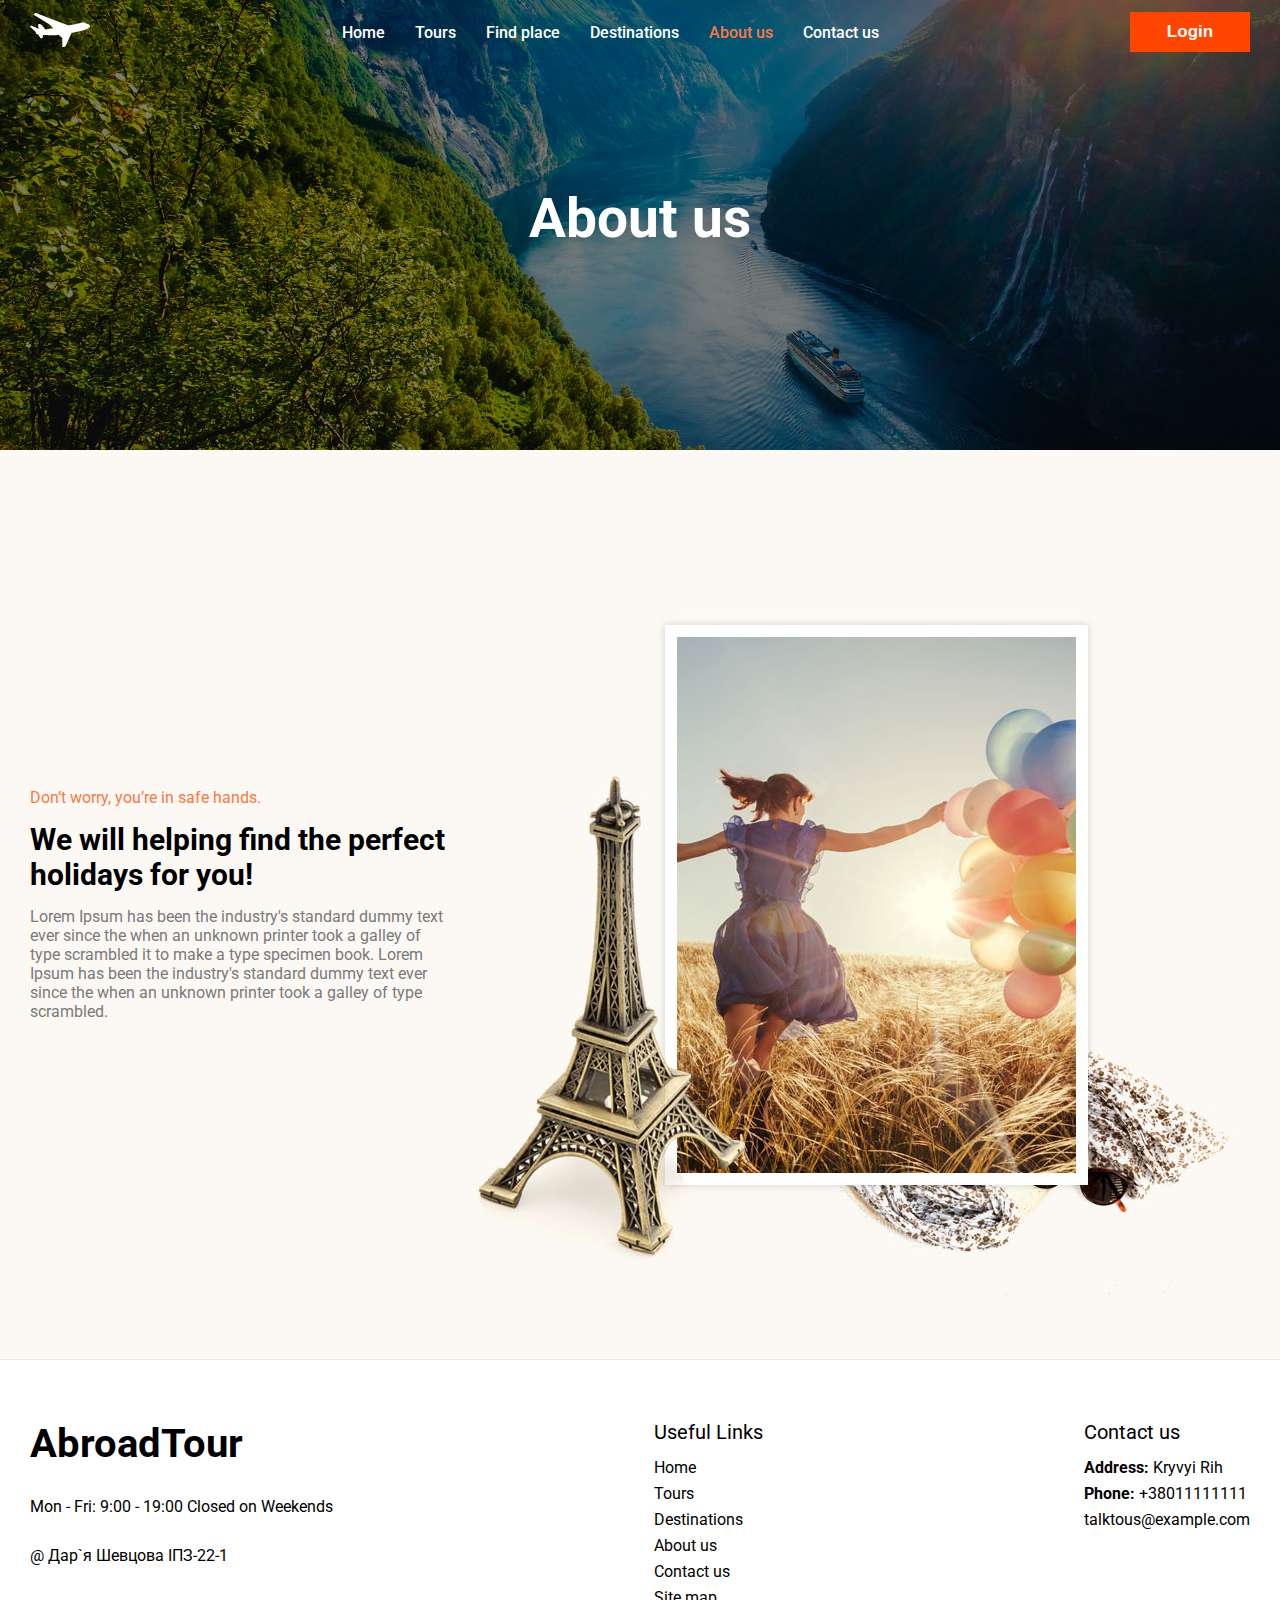
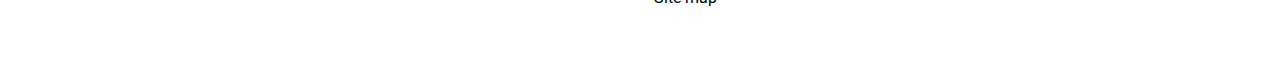
==== pages/about/about.html @ c3cc8eeb "feat: made 9 pages" ====
<!doctype html>
<html lang="en">
<head>
    <meta charset="UTF-8">
    <meta name="viewport"
          content="width=device-width, user-scalable=no, initial-scale=1.0, maximum-scale=1.0, minimum-scale=1.0">
    <meta http-equiv="X-UA-Compatible" content="ie=edge">
    <title>AbroadTour</title>
    <!--FONTS-->
    <link rel="preconnect" href="https://fonts.googleapis.com">
    <link rel="preconnect" href="https://fonts.gstatic.com" crossorigin>
    <link href="https://fonts.googleapis.com/css2?family=Poppins:wght@300;400;500;700&family=Roboto:wght@300;400;500;700&display=swap"
          rel="stylesheet">
    <!--FONTS-->

    <!--Styles-->
    <link rel="stylesheet" href="./css/style.css">
    <link rel="stylesheet" href="../../modules/styles/header.css">
    <link rel="stylesheet" href="../../modules/styles/footer.css">
    <!--Styles-->
</head>
<body>
<div class="header-and-hero__background">
    <div class="header-and-hero__background-overlay"></div>
    <header class="header">
        <div class="wrapper">
            <div class="header__wrapper">
                <a href="../main/index.html" class="logo">
                    <svg version="1.0" xmlns="http://www.w3.org/2000/svg"
                         width="60px" height="60px" viewBox="0 0 1280.000000 724.000000"
                         preserveAspectRatio="xMidYMid meet">
                        <g transform="translate(0.000000,724.000000) scale(0.100000,-0.100000)"
                           stroke="none">
                            <path d="M1200 7229 c-30 -4 -74 -15 -97 -23 -39 -14 -364 -251 -362 -265 0
                            -3 776 -493 1723 -1089 l1724 -1083 367 -375 c202 -206 366 -376 364 -378 -2
                            -2 -236 -47 -519 -101 -283 -53 -631 -119 -773 -146 -143 -27 -264 -49 -271
                            -49 -7 0 -222 226 -479 502 -285 307 -491 520 -528 547 -75 54 -216 128 -262
                            136 -35 7 -336 -40 -348 -53 -3 -4 14 -225 37 -492 24 -267 42 -492 41 -501
                            -2 -18 3 -20 -832 376 -264 125 -507 236 -540 247 -135 44 -332 14 -407 -62
                            -21 -21 -38 -46 -38 -57 0 -12 223 -228 641 -619 352 -329 655 -611 672 -626
                            l32 -27 -39 -32 c-50 -42 -76 -99 -76 -171 0 -51 3 -59 30 -82 51 -42 195 -77
                            365 -88 l40 -3 312 -415 c171 -228 322 -423 334 -432 32 -27 161 -25 235 3
                            108 40 105 34 185 379 39 168 72 306 73 308 2 1 99 -5 217 -13 353 -24 765
                            -35 1319 -35 687 0 980 12 1503 61 120 11 229 19 243 17 18 -2 155 -117 415
                            -348 l388 -345 1 -947 c0 -522 2 -948 4 -948 2 0 104 9 226 20 241 22 298 36
                            375 91 25 18 63 58 83 89 44 66 13 -1 730 1565 504 1100 581 1261 602 1267 14
                            4 84 14 155 23 300 38 858 140 1295 236 1377 305 2214 666 2396 1033 36 74 39
                            86 39 166 0 76 -3 92 -33 152 -62 126 -162 183 -482 277 -269 79 -291 87 -466
                            170 -175 83 -233 98 -429 111 -294 20 -523 -21 -865 -155 -74 -29 -144 -55
                            -155 -59 -11 -4 -114 -25 -230 -47 -115 -22 -363 -69 -550 -104 -1056 -199
                            -1355 -255 -1373 -255 -11 0 -316 115 -678 256 -2365 919 -4352 1691 -5713
                            2220 -505 196 -492 193 -621 173z"/>
                        </g>
                    </svg>
                </a>

                <nav class="nav">
                    <ul class="header-list">
                        <li><a href="../main/index.html">Home</a></li>
                        <li><a href="../tours/tours.html">Tours</a></li>
                        <li><a href="../find/find.html">Find place</a></li>
                        <li><a href="../destinations/destinations.html">Destinations</a></li>
                        <li><a class="active" href="#">About us</a></li>
                        <li><a href="../contact/contact.html">Contact us</a></li>
                    </ul>
                </nav>

                <a href="../login/login.html">
                    <button class="btn login-btn">
                        Login
                    </button>
                </a>
            </div>
        </div>
    </header>
    <div class="hero">
        <div class="wrapper">
            <div class="hero__wrapper">
                <h1 class="title__hero">About us</h1>
            </div>
        </div>
    </div>
</div>

<main>
    <section class="about-us__section" id="about-us__section">
        <div class="wrapper">
            <div class="about-us__wrapper">
                <div class="left-content">
                    <p class="pre-title__about-us">Don’t worry, you’re in safe hands.</p>
                    <h3 class="title__about-us">We will helping find the perfect holidays for you!</h3>
                    <p class="text__about-us">Lorem Ipsum has been the industry's standard dummy text ever since the when an unknown printer
                        took a galley of type scrambled it to make a type specimen book. Lorem Ipsum has been the
                        industry's standard dummy text ever since the when an unknown printer took a galley of type
                        scrambled.</p>
                </div>
                <div class="right-content">
                    <img src="../../source/images/about-us.jpg" alt="About-us">
                </div>
            </div>
        </div>
    </section>
</main>

<footer class="footer">
    <div class="wrapper">
        <div class="footer__wrapper">
            <div class="first-column">
                <h2 class="footer-title">AbroadTour</h2>
                <p>Mon - Fri: 9:00 - 19:00 Closed on Weekends</p>
                <p>@ Дар`я Шевцова ІПЗ-22-1</p>
            </div>
            <div class="second-column">
                <span class="column-title">Useful Links</span>
                <ul class="useful-links__list">
                    <li><a href="../main/index.html">Home</a></li>
                    <li><a href="../tours/tours.html">Tours</a></li>
                    <li><a href="../destinations/destinations.html">Destinations</a></li>
                    <li><a href="#">About us</a></li>
                    <li><a href="../contact/contact.html">Contact us</a></li>
                    <li><a href="#">Site map</a></li>
                </ul>
            </div>
            <div class="third-column">
                <span class="column-title">Contact us</span>
                <ul class="contacts__list">
                    <li><p><b>Address:</b> Kryvyi Rih</p></li>
                    <li><p><b>Phone:</b> +38011111111</p></li>
                    <li><p>talktous@example.com</p></li>
                </ul>
            </div>
        </div>
    </div>
</footer>
</body>
</html>
---- pages/about/css/style.css ----
* {
    padding: 0;
    margin: 0;
    box-sizing: border-box;
}
ul, ol {
    list-style: none;
}

a {
    text-decoration: none;
}
body {
    font-family: "Roboto", sans-serif;
}

/* common styles */
.wrapper {
    max-width: 1260px;
    margin: 0 auto;
    padding: 0 20px;
}

.header-and-hero__background {
    background-image: url("../../../source/images/login-bg.jpg");
    width: 100%;
    min-height: 50vh;
    background-size: cover;
    background-position: center;

    position: relative;
}
.header-and-hero__background-overlay {
    background-color: #000;
    height: 100%;
    width: 100%;
    top: 0;
    left: 0;
    position: absolute;
    opacity: 0.5;
    z-index: 1;
}
.header__wrapper,
.hero__wrapper {
    position: relative;
    z-index: 2;
}
/* common styles */

/*hero*/
.hero__wrapper {
    text-align: center;
    margin-top: 10%;
}
.title__hero {
    color: white;
    font-size: 55px;
}
/*hero*/

/*about us*/

.about-us__section {
    padding: 60px 0;
    background-color: #FCF9F4;
}
.about-us__wrapper {
    display: flex;
    justify-content: space-between;
    align-items: center;
}
.left-content {
    display: flex;
    flex-direction: column;
    gap: 15px;
}
.pre-title__about-us {
    color: #fd7741;
}
.title__about-us {
    font-size: 30px;
}
.text__about-us {
    color: #7A7A7A;
}
/*about us*/
---- modules/styles/header.css ----
/*header*/

.header__wrapper {
    display: flex;
    justify-content: space-between;
    align-items: center;
}
.header-list {
    display: flex;
    flex-wrap: wrap;
    gap: 30px;
}
.header-list li a {
    color: white;
    font-weight: 500;
    transition: all .3s;
}
.header-list li a:hover {
    color: orange;
}
.logo svg {
    cursor: pointer;
    fill: white;
    transition: all .3s;
}
.logo svg:hover {

    fill: orange;
}

.login-btn {
    cursor: pointer;
    background: orangered;
    border: none;
    width: 120px;
    height: 40px;

    color: white;
    font-size: 17px;
    font-weight: 700;

    transition: all .3s;
}
.login-btn:hover {
    background: #fd7741;
}

.header-list li a.active {
    color: #fd7741;
}
/*header*/
---- modules/styles/footer.css ----
/*footer*/
.footer {
    border-top: 1px solid #ebebeb;
    padding: 60px 0;
}

.footer__wrapper {
    display: flex;
    justify-content: space-between;
}
.first-column {
    display: flex;
    flex-direction: column;
    gap: 30px;
}
.footer-title {
    font-size: 40px;
}
.column-title {
    font-size: 20px;
}
.useful-links__list,
.contacts__list {
    margin: 14px 0 0 0;
    display: flex;
    flex-direction: column;
    gap: 7px;
}
.useful-links__list li a {
    color: black;
}
/*footer*/
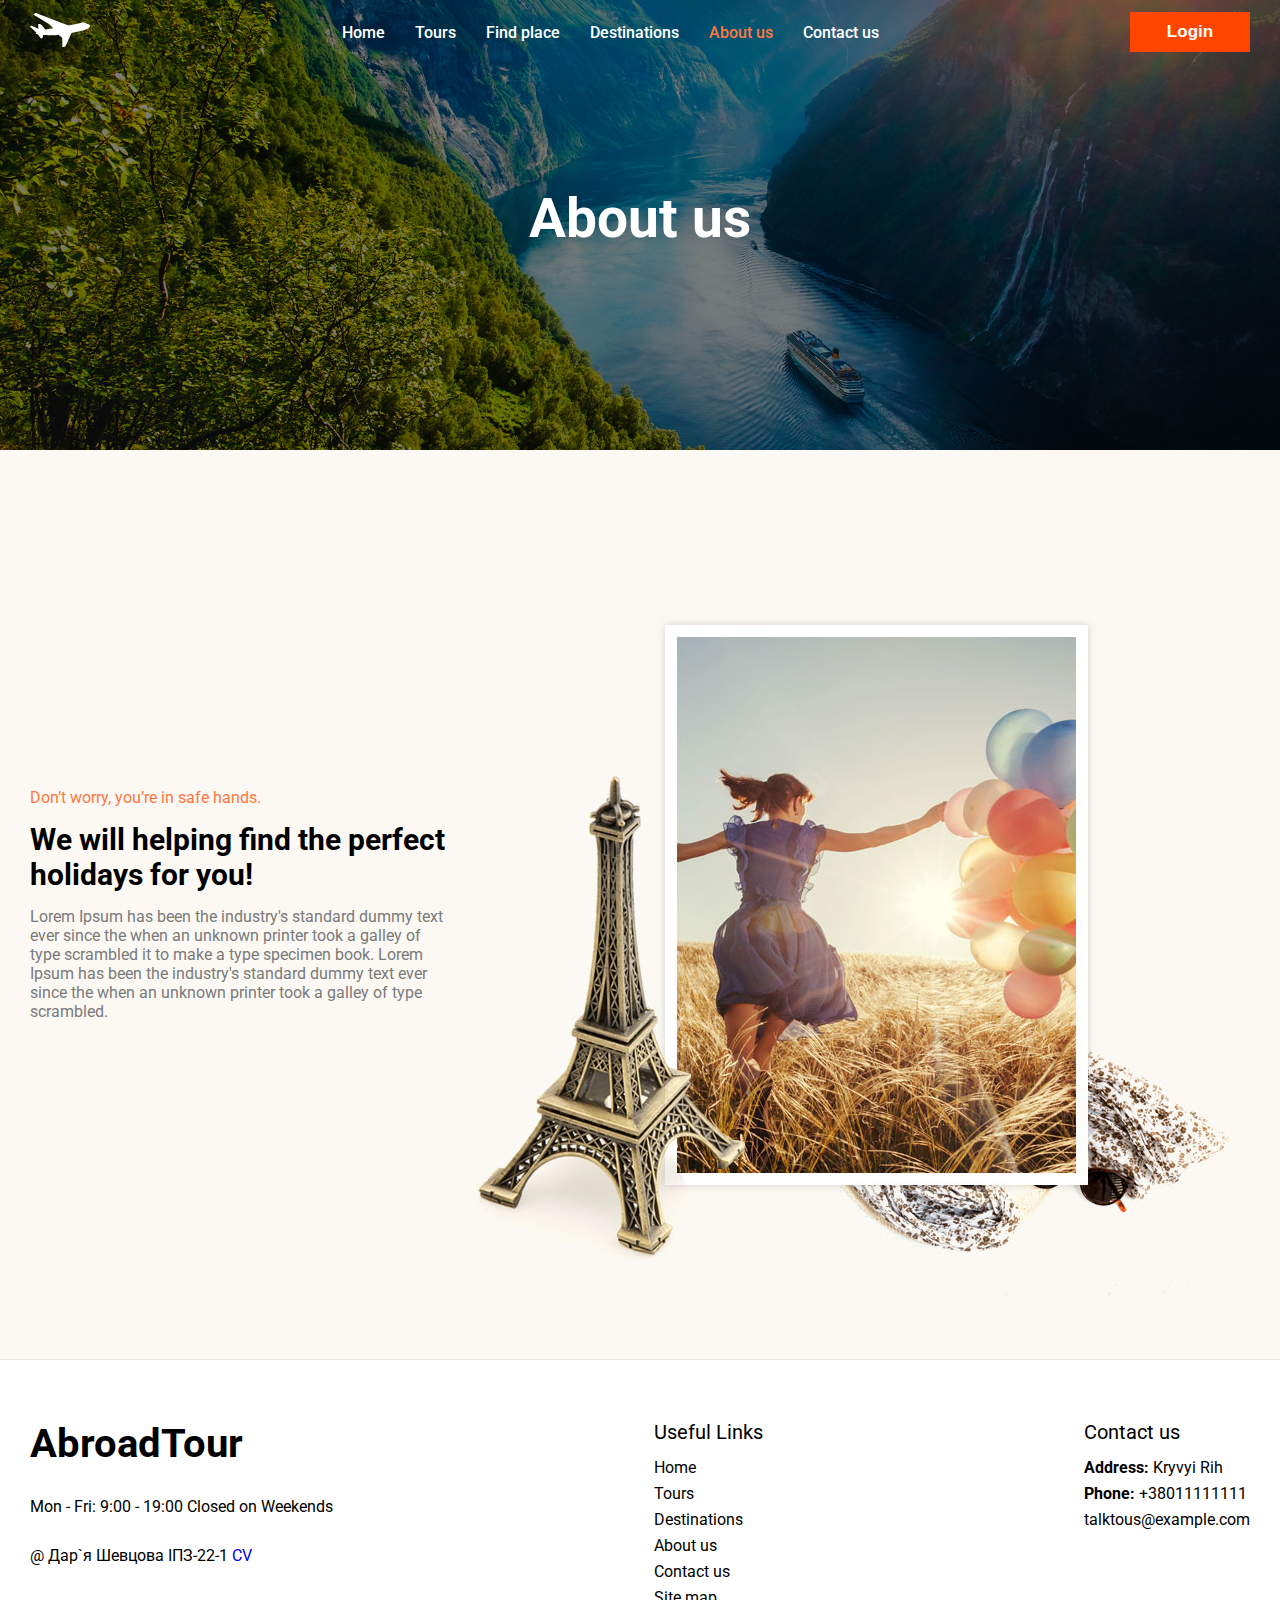
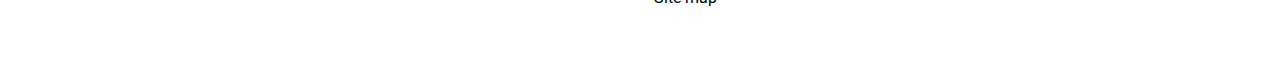
==== commit 6e089aee: "feat: made 10 pages" ====
--- a/pages/about/about.html
+++ b/pages/about/about.html
@@ -5,6 +5,10 @@
     <meta name="viewport"
           content="width=device-width, user-scalable=no, initial-scale=1.0, maximum-scale=1.0, minimum-scale=1.0">
     <meta http-equiv="X-UA-Compatible" content="ie=edge">
+    <meta name="description" content="Welcome to our travel agency! We offer a wide range of travel worldwide. Discover unique tours, hot deals and personalized service.">
+    <meta name="keywords" content="travel agency, travel, tours, vacations, excursions, vacations, trips, sea vacations, hot tours, customized tours">
+
+
     <title>AbroadTour</title>
     <!--FONTS-->
     <link rel="preconnect" href="https://fonts.googleapis.com">
@@ -108,7 +112,7 @@
             <div class="first-column">
                 <h2 class="footer-title">AbroadTour</h2>
                 <p>Mon - Fri: 9:00 - 19:00 Closed on Weekends</p>
-                <p>@ Дар`я Шевцова ІПЗ-22-1</p>
+                <p>@ Дар`я Шевцова ІПЗ-22-1 <a href="../resume/resume.html" target="_blank">CV</a></p>
             </div>
             <div class="second-column">
                 <span class="column-title">Useful Links</span>
@@ -118,7 +122,7 @@
                     <li><a href="../destinations/destinations.html">Destinations</a></li>
                     <li><a href="#">About us</a></li>
                     <li><a href="../contact/contact.html">Contact us</a></li>
-                    <li><a href="#">Site map</a></li>
+                    <li><a href="../sitemap/sitemap.html">Site map</a></li>
                 </ul>
             </div>
             <div class="third-column">
